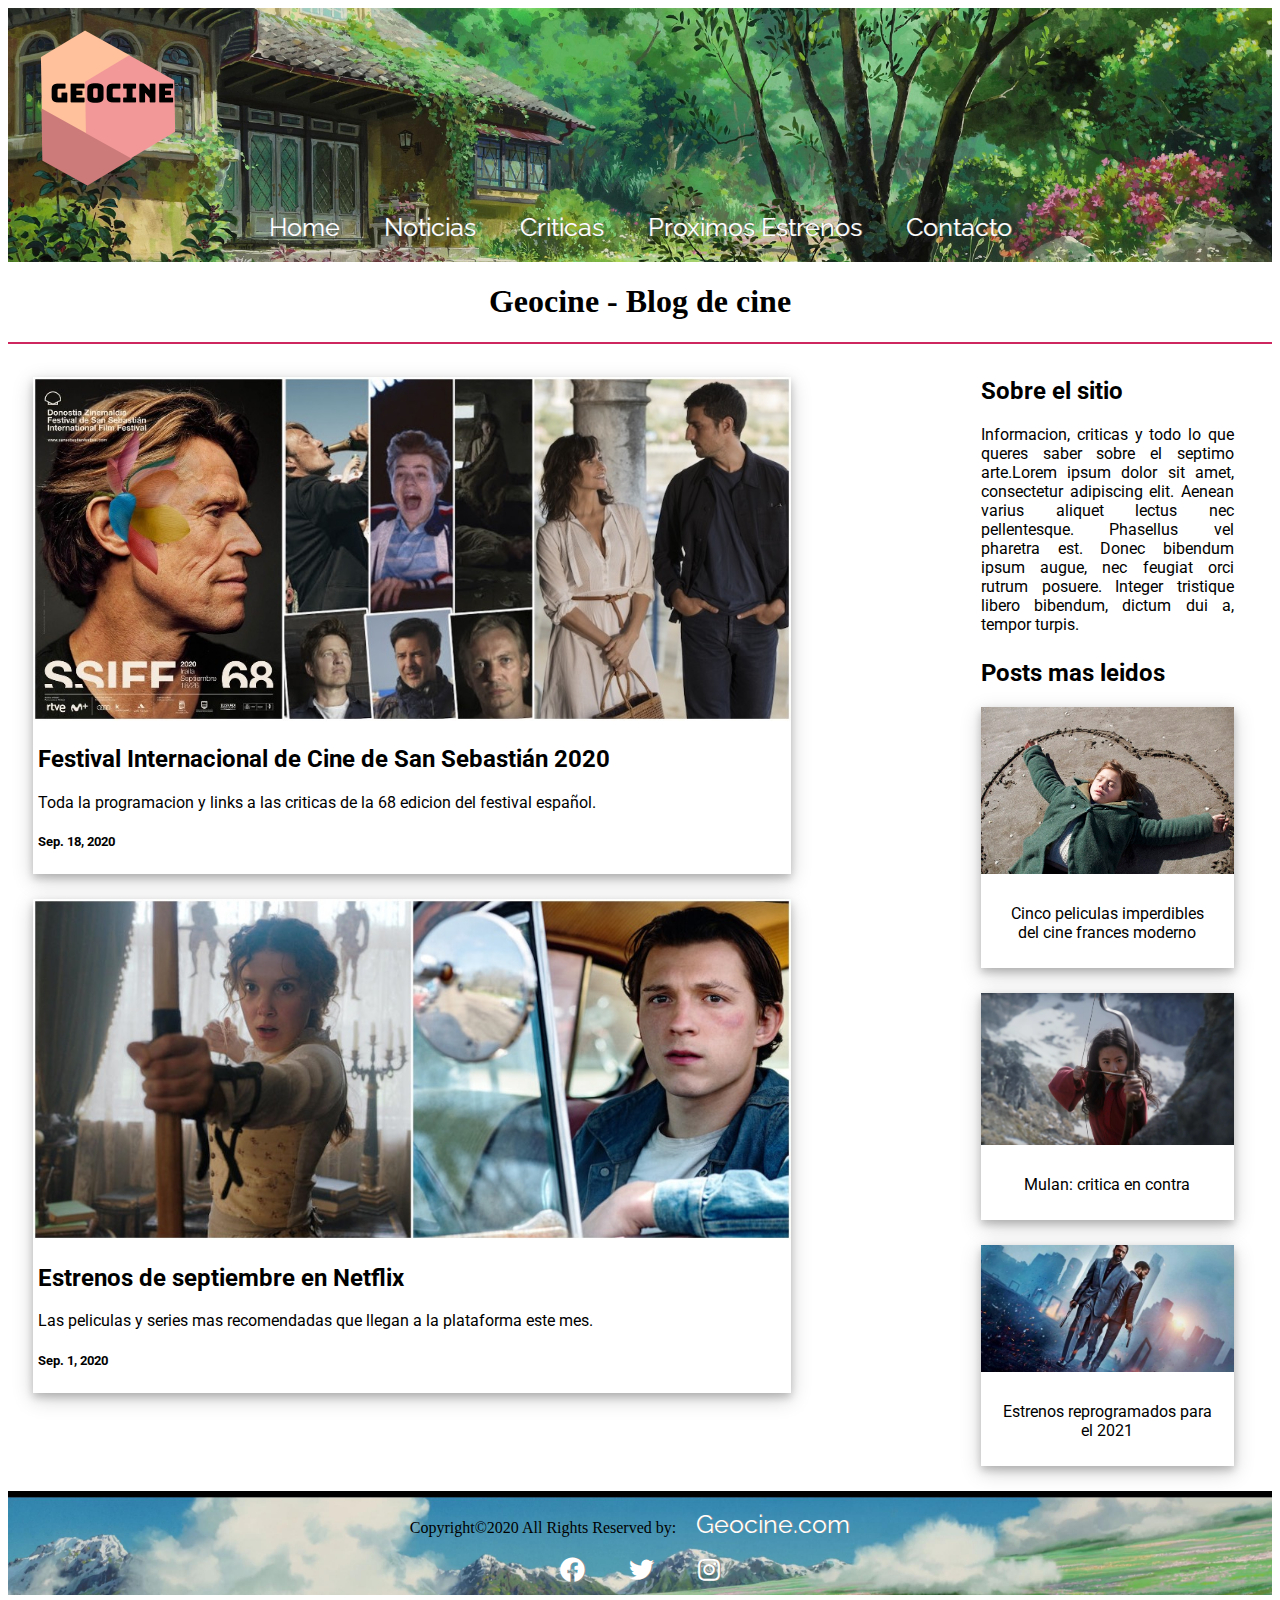
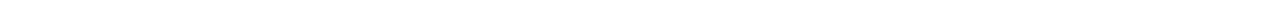
==== index.html @ cb1e0006 "Add files via upload" ====
<!DOCTYPE html>
<html lang="en">

<head>
  <meta charset="UTF-8" />
  <meta name="viewport" content="width=device-width, initial-scale=1, shrink-to-fit=no" />
  <meta http-equiv="x-ua-compatible" content="ie=edge" />
  <title>Geocine</title>
  <!-- Font Awesome -->
  <link rel="stylesheet" href="https://use.fontawesome.com/releases/v5.11.2/css/all.css" />
  <!-- Google Fonts Roboto -->
  <link rel="stylesheet" href="https://fonts.googleapis.com/css2?family=Roboto:wght@300;400;500;700&display=swap" />
  <!--Css Animate-->
  <link rel="stylesheet" href="https://cdnjs.cloudflare.com/ajax/libs/animate.css/4.1.1/animate.min.css" />
  <!-- Custom styles -->
  <link rel="stylesheet" href="css/styles.css" />
  <link rel="shortcut icon" type="image/jpg" href="img/favicon.ico" />

</head>

<body>
  <header>
    <!-- Navbar -->
    <nav class="navbar">
      <a href="index.html"><img src="img/logo.png" alt="logo" class="logo"></a>
      <div class="container topBotomBordersIn">
        <a href="index.html">Home</a>
        <a href="noticias.html">Noticias</a>
        <a href="criticas.html">Criticas</a>
        <a href="estrenos.html">Proximos Estrenos</a>
        <a href="contacto.html">Contacto</a>
      </div>
    </nav>
    <!-- Navbar -->
  </header>


  <!-- Main -->
  <main>

    <div class="titulo">
      <h1>Geocine - Blog de cine</h1>
      <hr> <!-- linea divisoria -->
    </div>

    <div class="row">

      <div class="leftcolumn">

        <div class="card">
          <div class="polaroid">
          <a href="#">
            <img src="img/ssiff-2020-guia-1000.jpg" alt="68 festival de san sebastian" style="width:100%">
          </a>
          <article class="card_article">
            <h2>Festival Internacional de Cine de San Sebastián 2020</h2>
            <p>Toda la programacion y links a las criticas de la 68 edicion del festival español.</p>
            <h5>Sep. 18, 2020</h5>
          </article>
        </div>
        </div>

        <div class="card">
          <div class="polaroid">
          <a href="#">
            <img src="img/netflix-x2-1000.jpg" alt="criticas netflix" style="width:100%">
          </a>
          <article class="card_article">
            <h2>Estrenos de septiembre en Netflix</h2>
            <p>Las peliculas y series mas recomendadas que llegan a la plataforma este mes.</p>
            <h5>Sep. 1, 2020</h5>
          </article>
        </div>
      </div>

      </div>


      <div class="rightcolumn">
        <div class="card">
          <h2>Sobre el sitio</h2>
          <p style="text-align: justify;">Informacion, criticas y todo lo que queres saber sobre el septimo arte.Lorem
            ipsum dolor sit amet, consectetur adipiscing elit. Aenean varius aliquet lectus nec pellentesque. Phasellus
            vel pharetra est. Donec bibendum ipsum augue, nec feugiat orci rutrum posuere. Integer tristique libero
            bibendum, dictum dui a, tempor turpis.
          </p>
        </div>
        <div class="card">
          <h2>Posts mas leidos</h2>
          <div class="polaroid">
            <a href=""><img src="img/1.jpg" alt="" style="width:100%"></a>
            <div class="polaroid_tittle">
              <p>Cinco peliculas imperdibles del cine frances moderno</p>
            </div>
          </div>
          <div class="polaroid">
            <a href=""><img src="img/Mulan (1).jpg" alt="" style="width:100%"></a>
            <div class="polaroid_tittle">
              <p>Mulan: critica en contra</p>
            </div>
          </div>
          <div class="polaroid">
            <a href=""><img src="img/reprogramados.jpg" alt="" style="width:100%"></a>
            <div class="polaroid_tittle">
              <p>Estrenos reprogramados para el 2021</p>
            </div>
          </div>
        </div>
      </div>


    </div>

  </main>
  <!-- Main -->

  <footer>
    <div class="container">
      <p class="copyright-text">Copyright&copy;2020 All Rights Reserved by:<a href="index.html">Geocine.com</a>
      </p>
      <div class="fabs-container">
        <a class="facebook" href="#"><i class="fab fa-facebook fa-1.5x"></i></a>
        <a class="twitter" href="#"><i class="fab fa-twitter fa-1.5x"></i></a>
        <a class="instagram" href="#"><i class="fab fa-instagram fa-1.5x"></i></a>
      </div>
    </div>
  </footer>
</body>

</html>
---- css/styles.css ----
@import 'https://fonts.googleapis.com/css?family=Raleway';

* {
    box-sizing: border-box;
}

header {

    padding-bottom: 20px;
    background: url(../img/01-The-Secret-World-of-Arrietty.jpg);
    background-size: cover;

}

footer {

    text-align: center;
    padding-bottom: 10px;
    padding-top: 2px;
    background: url(../img/247382.jpg);
    background-size: cover;

}


div.container {

    text-align: center;
}

div.container a {
    color: white;
    font-weight: 900;
    text-shadow: 1px 0 #888888;
    text-decoration: none;
    font: 25px Raleway;
    text-align: center;
    margin: 0px 10px;
    padding: 10px 10px;
    position: relative;
    display: inline;
    z-index: 0;
    cursor: pointer;
}


div.topBotomBordersIn a:before,
div.topBotomBordersIn a:after {
    position: absolute;
    left: 0px;
    width: 100%;
    height: 2px;
    background: rgb(226, 170, 188);
    content: "";
    opacity: 0;
    transition: all 0.3s;
}

div.topBotomBordersIn a:before {
    top: 0px;
    transform: translateY(-10px);
}

div.topBotomBordersIn a:after {
    bottom: 0px;
    transform: translateY(10px);
}

div.topBotomBordersIn a:hover:before,
div.topBotomBordersIn a:hover:after {
    opacity: 1;
    transform: translateY(0px);
}


.fa-facebook:hover {

    color: #4267B2;
}

.fa-twitter:hover {

    color: #1DA1F2;
}

.fa-instagram:hover {

    color: #C13584;
}


hr {

    border: 1px solid rgb(206, 39, 95);
}


.titulo {

    text-align: center;
}


input[type=text],
textarea {
    width: 100%;
    padding: 12px;
    border: 1px solid #ccc;
    margin-top: 6px;
    margin-bottom: 16px;
    resize: vertical;
}

input[type=submit] {
    background-color: rgb(6, 126, 10);
    color: white;
    font-weight: 300;
    padding: 12px 20px;
    border: none;
    cursor: pointer;
}

input[type=submit]:hover {
    background-color: #45a049;
}

.container-form {
    border-radius: 5px;
    background-color: #f2f2f2;
    padding: 10px;
}


.column {
    float: left;
    width: 50%;
    margin-top: 6px;
    padding: 20px;
}


.row:after {
    content: "";
    display: table;
    clear: both;
}

@media screen and (max-width: 528px) {

    .column,
    input[type=submit] {
        width: 100%;
        margin-top: 0;
    }
}


.card {
    font-family: 'Roboto', sans-serif;
    margin:25px;
    width: 80%;
  
}

.leftcolumn {
    float: left;
    width: 75%;
}


.rightcolumn {
    float: left;
    width: 25%;
    
}

@media screen and (max-width: 768px) {

    .leftcolumn,
    .rightcolumn {
        width: 100%;
        padding: 0;
    }
}

.polaroid {

    box-shadow: 0 4px 8px 0 rgba(0, 0, 0, 0.2), 0 6px 20px 0 rgba(0, 0, 0, 0.19);
    margin-bottom: 25px;
}

.polaroid_tittle {
    text-align: center;
    padding: 10px 20px;
}

.polaroid:hover {
    top: -2px;
    box-shadow: 0 4px 5px rgba(0, 0, 0, 0.2);
}



.card_article h5{

   
   padding-bottom: 25px;

}

.card_article{

    padding-left: 5px;
}

.wrapper {
    width: 100%;
    margin: 20px auto;
}

.wrapper img {

    display: block;
    width: 100%;
    height: 100%;
}

.cards_wrap {
    display: flex;
    flex-wrap: wrap;
}

.cards_wrap .card_item {
    width: 25%;
    padding: 10px;
}

.cards_wrap .card_inner {
    background: #fff;
}

.card_innner {

    border: 2px groove #33a739;
    background-color: white;

}

.card_down {

    padding: 10px;
    margin: 10px 0;
    text-align: center;


}

.card_btn {

    background-color: #4CAF50;
    border: none;
    color: white;
    padding: 8px 24px;
    text-align: center;
    text-decoration: none;
    display: inline-block;
    font-size: 16px;
    cursor: pointer;
    transition-duration: 0.4s;
}

.card_btn:hover {
    background-color: rgb(19, 42, 20);
    color: white;
}

.cards_wrap .card_down .card_info .title {
    color: #138019;
    font-size: 18px;
    margin-bottom: 5px;
}


.cards_wrap .card_top {
    width: 100%;
    min-height: 225px;
    padding: 10px;
    padding-bottom: 0;
}


.cards_wrap .card_bottom {

    text-align: center;
    padding: 15px;
}

.cards_wrap .card_bottom .card_info {
    padding: 15px;
    margin: 10px 0;
    border: 1px dashed #33a739;
}

.cards_wrap .card_bottom .card_info .title {
    color: #0071bc;
    font-size: 18px;
    margin-bottom: 5px;
}


@media (max-width: 1024px) {
    .cards_wrap .card_item {
        width: 33.3%;
    }
}

@media (max-width: 768px) {
    .cards_wrap .card_item {
        width: 50%;
    }
}

@media (max-width: 528px) {
    .cards_wrap .card_top {
        height: auto;
    }

    .cards_wrap .card_item {
        width: 100%;
    }
}
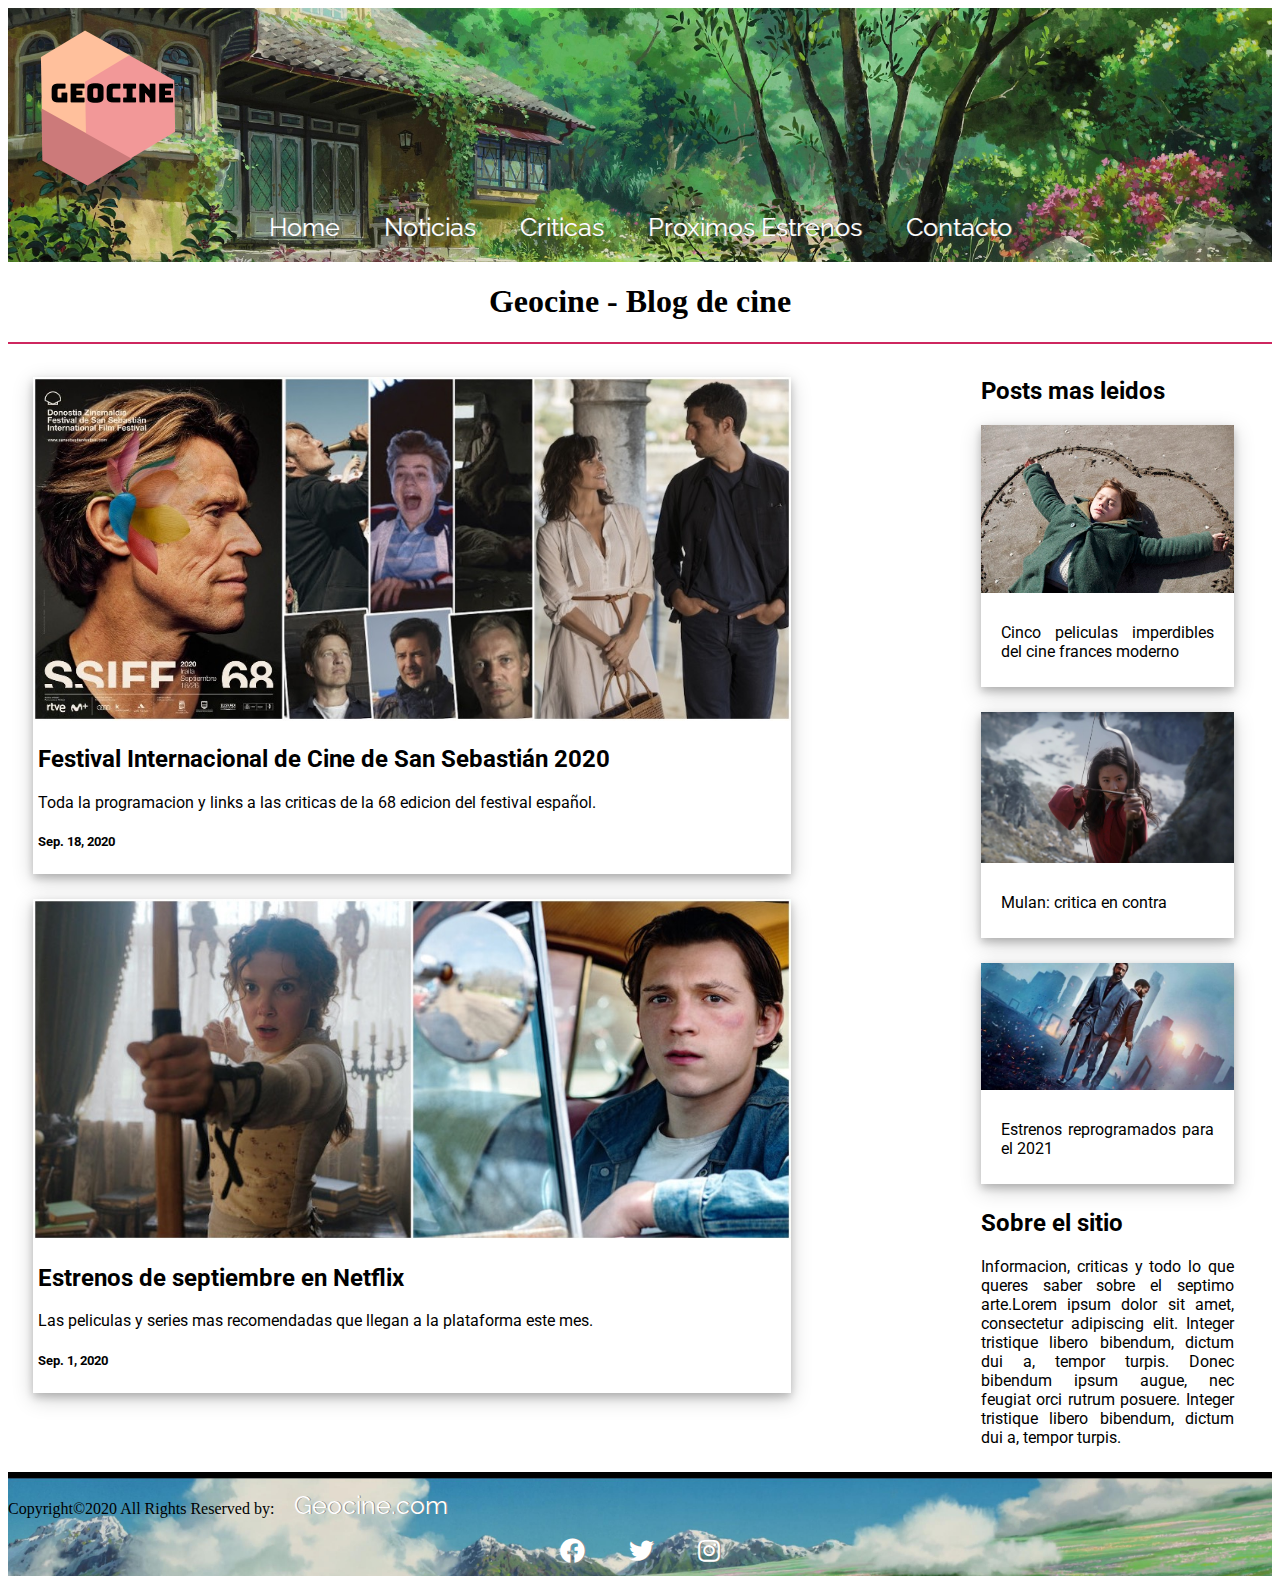
==== commit 3c4f6760: "pagina de noticias agregada" ====
--- a/index.html
+++ b/index.html
@@ -40,7 +40,7 @@
 
     <div class="titulo">
       <h1>Geocine - Blog de cine</h1>
-      <hr> <!-- linea divisoria -->
+      <hr> 
     </div>
 
     <div class="row">
@@ -77,43 +77,42 @@
 
 
       <div class="rightcolumn">
-        <div class="card">
-          <h2>Sobre el sitio</h2>
-          <p style="text-align: justify;">Informacion, criticas y todo lo que queres saber sobre el septimo arte.Lorem
-            ipsum dolor sit amet, consectetur adipiscing elit. Aenean varius aliquet lectus nec pellentesque. Phasellus
-            vel pharetra est. Donec bibendum ipsum augue, nec feugiat orci rutrum posuere. Integer tristique libero
-            bibendum, dictum dui a, tempor turpis.
-          </p>
-        </div>
+        
         <div class="card">
           <h2>Posts mas leidos</h2>
           <div class="polaroid">
-            <a href=""><img src="img/1.jpg" alt="" style="width:100%"></a>
+            <a href=""><img src="img/1.jpg" alt="cine frances" style="width:100%"></a>
             <div class="polaroid_tittle">
               <p>Cinco peliculas imperdibles del cine frances moderno</p>
             </div>
           </div>
           <div class="polaroid">
-            <a href=""><img src="img/Mulan (1).jpg" alt="" style="width:100%"></a>
+            <a href=""><img src="img/Mulan (1).jpg" alt="mulan" style="width:100%"></a>
             <div class="polaroid_tittle">
               <p>Mulan: critica en contra</p>
             </div>
           </div>
           <div class="polaroid">
-            <a href=""><img src="img/reprogramados.jpg" alt="" style="width:100%"></a>
+            <a href=""><img src="img/reprogramados.jpg" alt="reprogramados" style="width:100%"></a>
             <div class="polaroid_tittle">
               <p>Estrenos reprogramados para el 2021</p>
             </div>
           </div>
         </div>
+        <div class="card">
+          <h2>Sobre el sitio</h2>
+          <p style="text-align: justify;">Informacion, criticas y todo lo que queres saber sobre el septimo arte.Lorem
+            ipsum dolor sit amet, consectetur adipiscing elit. Integer tristique libero
+            bibendum, dictum dui a, tempor turpis. Donec bibendum ipsum augue, nec feugiat orci rutrum posuere. Integer tristique libero
+            bibendum, dictum dui a, tempor turpis.
+          </p>
+        </div>
       </div>
-
-
     </div>
 
   </main>
   <!-- Main -->
-
+  <!-- Footer -->
   <footer>
     <div class="container">
       <p class="copyright-text">Copyright&copy;2020 All Rights Reserved by:<a href="index.html">Geocine.com</a>
--- a/css/styles.css
+++ b/css/styles.css
@@ -157,9 +157,9 @@
 
 .card {
     font-family: 'Roboto', sans-serif;
-    margin:25px;
+    margin: 25px;
     width: 80%;
-  
+
 }
 
 .leftcolumn {
@@ -171,7 +171,7 @@
 .rightcolumn {
     float: left;
     width: 25%;
-    
+
 }
 
 @media screen and (max-width: 768px) {
@@ -201,14 +201,14 @@
 
 
 
-.card_article h5{
-
-   
-   padding-bottom: 25px;
-
-}
-
-.card_article{
+.card_article h5 {
+
+
+    padding-bottom: 25px;
+
+}
+
+.card_article {
 
     padding-left: 5px;
 }
@@ -328,4 +328,38 @@
     .cards_wrap .card_item {
         width: 100%;
     }
-}+}
+
+
+.archive {
+    display: grid;
+    grid-template-columns: repeat(auto-fit, minmax(210px, 1fr));
+    grid-gap: 32px;
+    grid-auto-flow: dense;
+}
+
+/* Extra-wide grid-posts */
+.article:nth-child(31n + 1) {
+    grid-column: 1 / -1;
+}
+
+.article:nth-child(16n + 2) {
+    grid-column: -3 / -1;
+}
+
+.article:nth-child(16n + 10) {
+    grid-column: 1 / -2;
+}
+
+
+@media (max-width: 459px) {
+    .archive {
+        display: flex;
+        flex-direction: column;
+    }
+}
+
+p{
+
+    text-align: justify;
+}
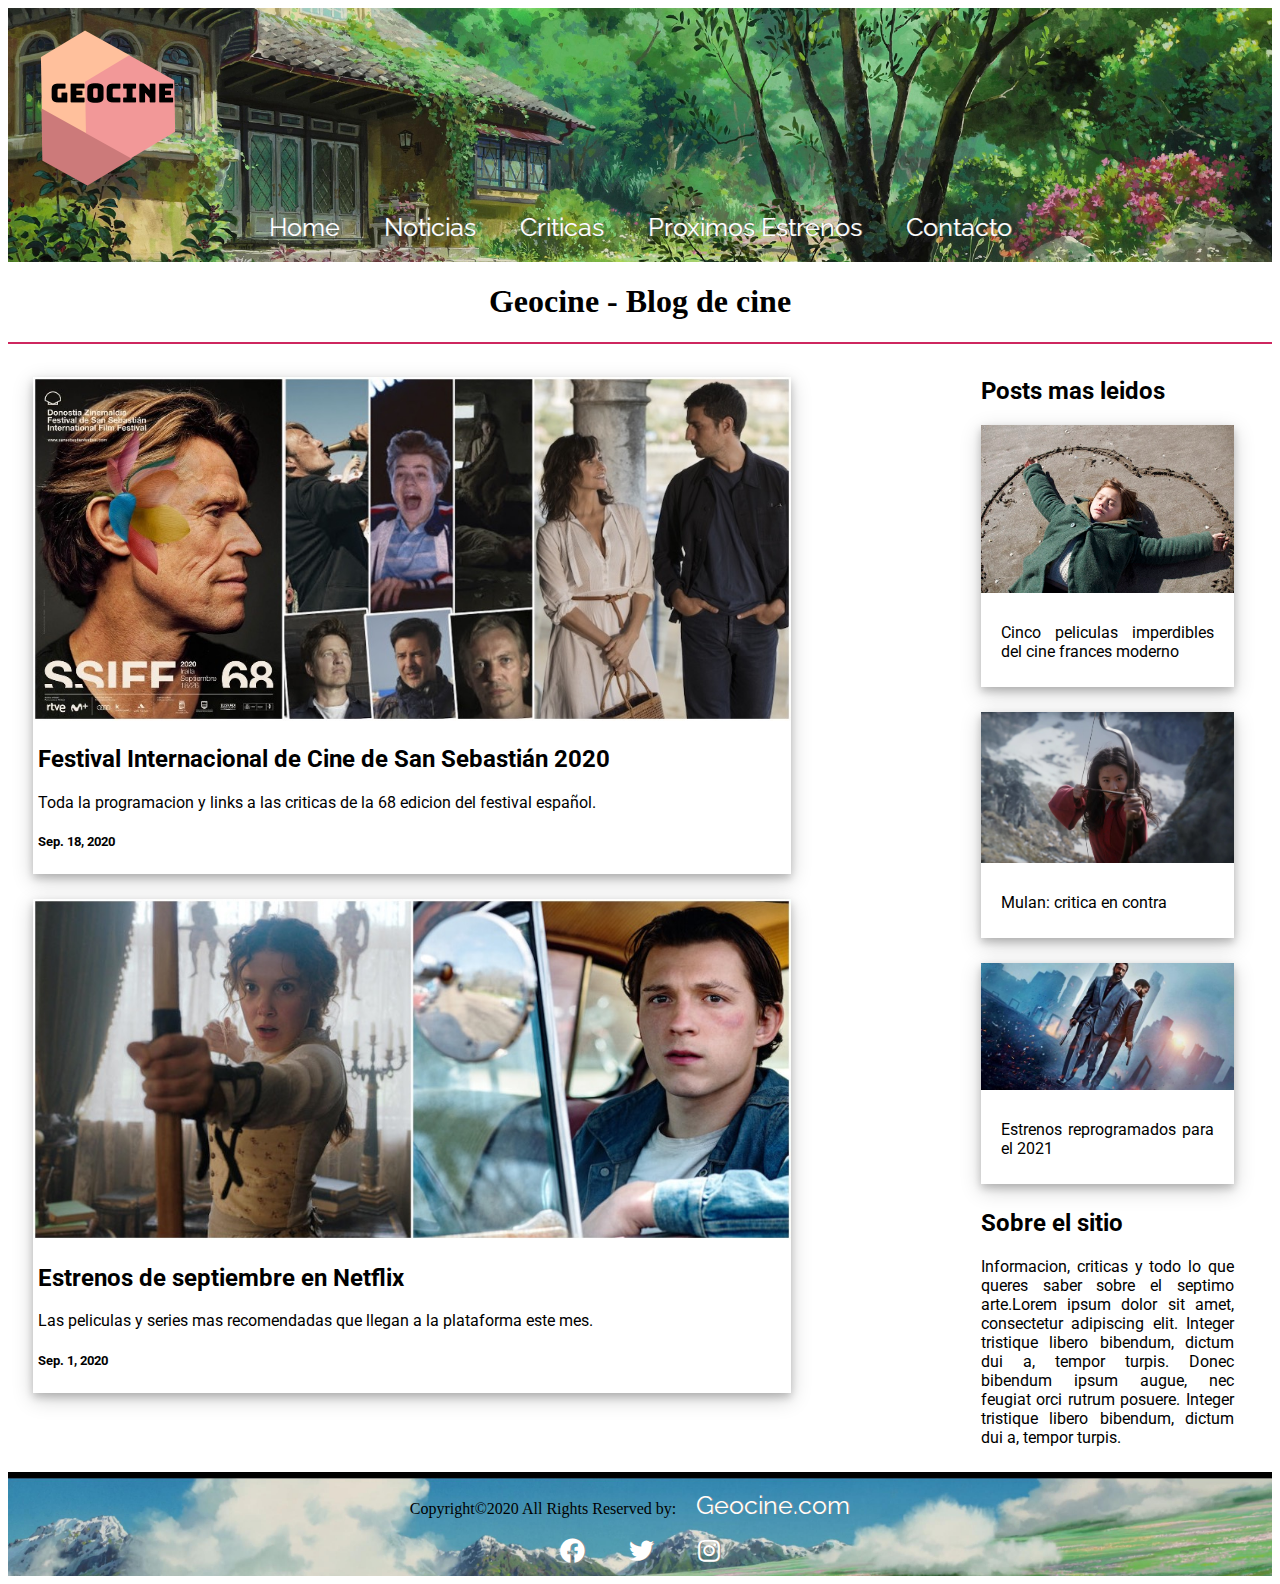
==== commit 2287f7ca: "criticas added" ====
--- a/index.html
+++ b/index.html
@@ -118,9 +118,9 @@
       <p class="copyright-text">Copyright&copy;2020 All Rights Reserved by:<a href="index.html">Geocine.com</a>
       </p>
       <div class="fabs-container">
-        <a class="facebook" href="#"><i class="fab fa-facebook fa-1.5x"></i></a>
-        <a class="twitter" href="#"><i class="fab fa-twitter fa-1.5x"></i></a>
-        <a class="instagram" href="#"><i class="fab fa-instagram fa-1.5x"></i></a>
+        <a class="facebook" href="https://www.facebook.com/"><i class="fab fa-facebook fa-1.5x"></i></a>
+        <a class="twitter" href="https://twitter.com/"><i class="fab fa-twitter fa-1.5x"></i></a>
+        <a class="instagram" href="https://www.instagram.com/?hl=es-la"><i class="fab fa-instagram fa-1.5x"></i></a>
       </div>
     </div>
   </footer>
--- a/css/styles.css
+++ b/css/styles.css
@@ -92,6 +92,11 @@
 hr {
 
     border: 1px solid rgb(206, 39, 95);
+}
+
+.titulo-estrenos {
+
+    text-align: center;
 }
 
 
@@ -118,6 +123,7 @@
     padding: 12px 20px;
     border: none;
     cursor: pointer;
+    margin-top: 10px;
 }
 
 input[type=submit]:hover {
@@ -338,7 +344,7 @@
     grid-auto-flow: dense;
 }
 
-/* Extra-wide grid-posts */
+
 .article:nth-child(31n + 1) {
     grid-column: 1 / -1;
 }
@@ -359,7 +365,40 @@
     }
 }
 
-p{
+.article{
+
+    position: relative;
+}
+
+.card-text {
+
+
+    position: absolute;
+    bottom: 0;
+    background: rgb(0, 0, 0);
+    background: rgba(0, 0, 0, 0.5);
+    color: #f1f1f1;
+    width: 100%;
+    transition: .5s ease;
+    opacity: 0;
+    color: white;
+    font-size: 15px;
+    padding: 20px;
+    text-align: center;
+
+}
+
+.article:hover .card-text {
+    opacity: 1;
+  }
+
+p {
 
     text-align: justify;
 }
+
+.copyright-text {
+
+    text-align: center;
+
+}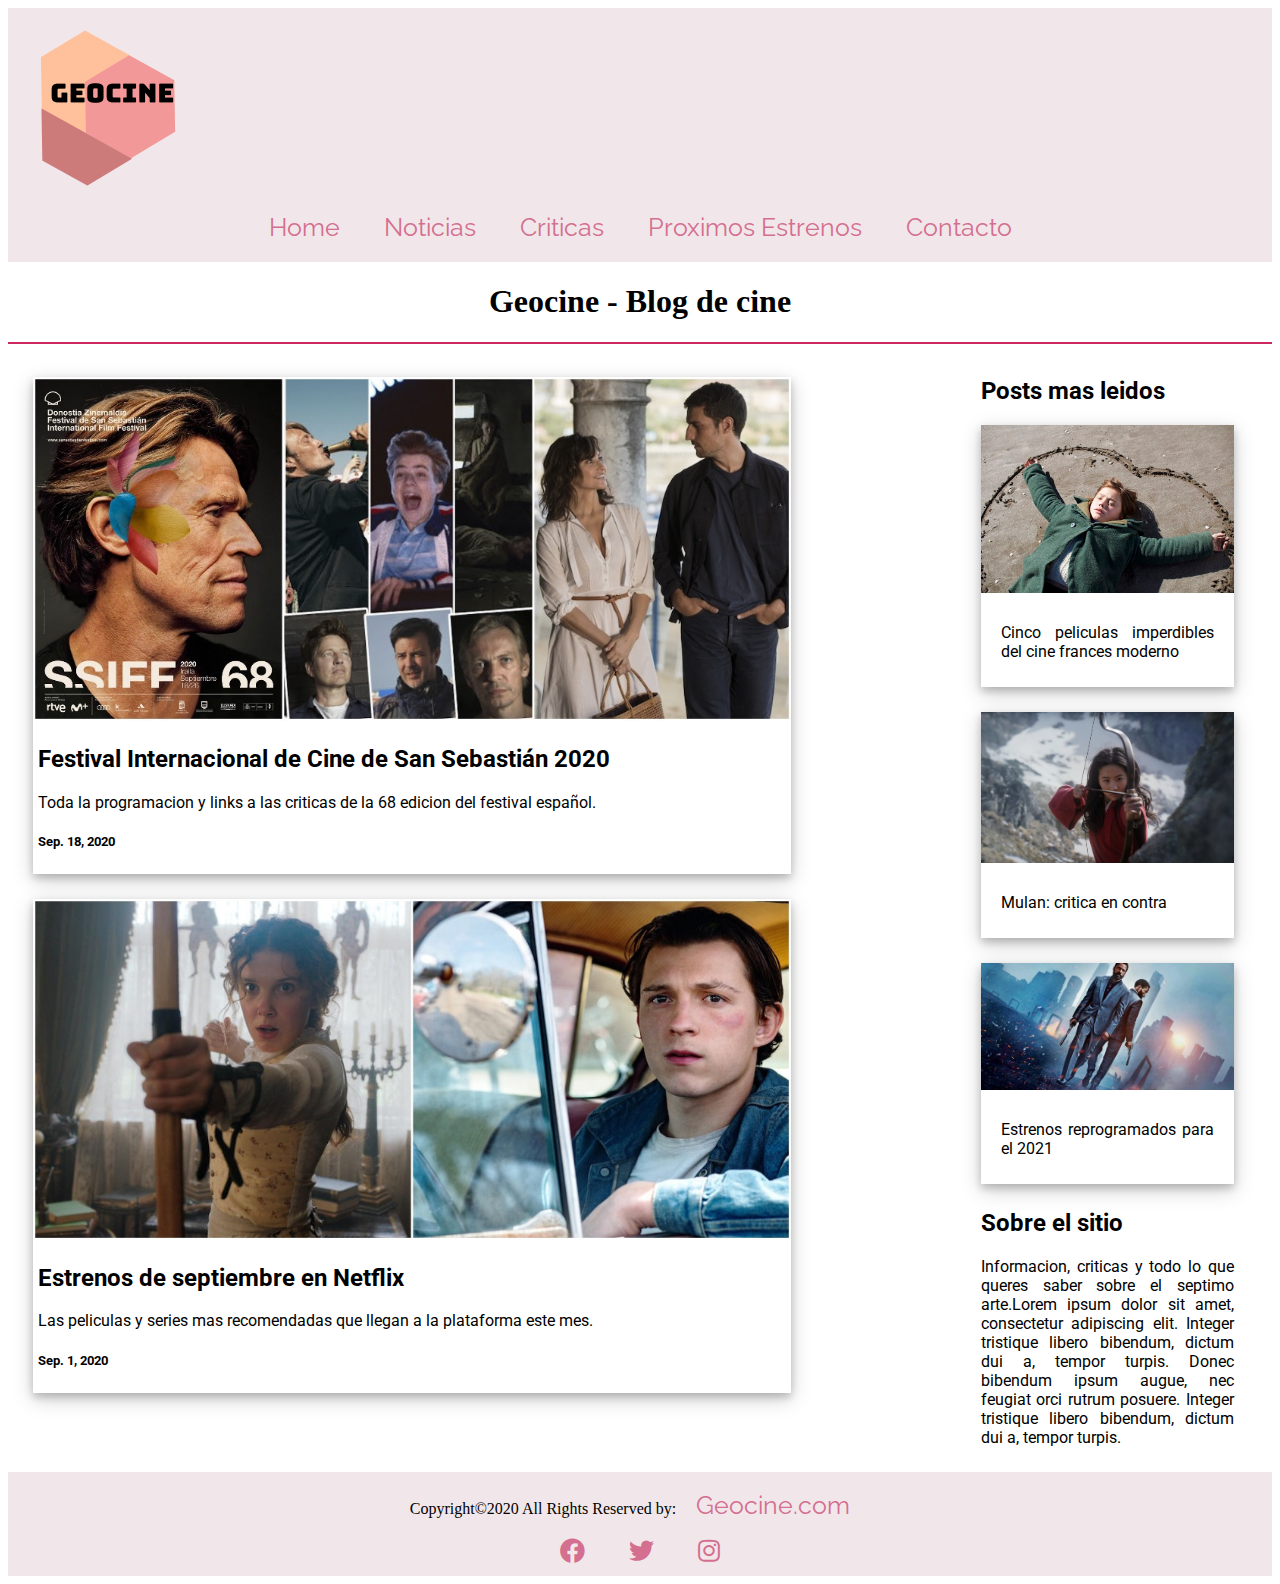
==== commit cb5a3585: "-" ====
--- a/index.html
+++ b/index.html
@@ -22,7 +22,7 @@
   <header>
     <!-- Navbar -->
     <nav class="navbar">
-      <a href="index.html"><img src="img/logo.png" alt="logo" class="logo"></a>
+      <a href="index.html"><img src="img/logo.png" alt="logo" class="animate__animated animate__bounce"></a>
       <div class="container topBotomBordersIn">
         <a href="index.html">Home</a>
         <a href="noticias.html">Noticias</a>
@@ -40,7 +40,7 @@
 
     <div class="titulo">
       <h1>Geocine - Blog de cine</h1>
-      <hr> 
+      <hr>
     </div>
 
     <div class="row">
@@ -49,35 +49,35 @@
 
         <div class="card">
           <div class="polaroid">
-          <a href="#">
-            <img src="img/ssiff-2020-guia-1000.jpg" alt="68 festival de san sebastian" style="width:100%">
-          </a>
-          <article class="card_article">
-            <h2>Festival Internacional de Cine de San Sebastián 2020</h2>
-            <p>Toda la programacion y links a las criticas de la 68 edicion del festival español.</p>
-            <h5>Sep. 18, 2020</h5>
-          </article>
-        </div>
+            <a href="#">
+              <img src="img/ssiff-2020-guia-1000.jpg" alt="68 festival de san sebastian" style="width:100%">
+            </a>
+            <article class="card_article">
+              <h2>Festival Internacional de Cine de San Sebastián 2020</h2>
+              <p>Toda la programacion y links a las criticas de la 68 edicion del festival español.</p>
+              <h5>Sep. 18, 2020</h5>
+            </article>
+          </div>
         </div>
 
         <div class="card">
           <div class="polaroid">
-          <a href="#">
-            <img src="img/netflix-x2-1000.jpg" alt="criticas netflix" style="width:100%">
-          </a>
-          <article class="card_article">
-            <h2>Estrenos de septiembre en Netflix</h2>
-            <p>Las peliculas y series mas recomendadas que llegan a la plataforma este mes.</p>
-            <h5>Sep. 1, 2020</h5>
-          </article>
+            <a href="#">
+              <img src="img/netflix-x2-1000.jpg" alt="criticas netflix" style="width:100%">
+            </a>
+            <article class="card_article">
+              <h2>Estrenos de septiembre en Netflix</h2>
+              <p>Las peliculas y series mas recomendadas que llegan a la plataforma este mes.</p>
+              <h5>Sep. 1, 2020</h5>
+            </article>
+          </div>
         </div>
-      </div>
 
       </div>
 
 
       <div class="rightcolumn">
-        
+
         <div class="card">
           <h2>Posts mas leidos</h2>
           <div class="polaroid">
@@ -103,7 +103,8 @@
           <h2>Sobre el sitio</h2>
           <p style="text-align: justify;">Informacion, criticas y todo lo que queres saber sobre el septimo arte.Lorem
             ipsum dolor sit amet, consectetur adipiscing elit. Integer tristique libero
-            bibendum, dictum dui a, tempor turpis. Donec bibendum ipsum augue, nec feugiat orci rutrum posuere. Integer tristique libero
+            bibendum, dictum dui a, tempor turpis. Donec bibendum ipsum augue, nec feugiat orci rutrum posuere. Integer
+            tristique libero
             bibendum, dictum dui a, tempor turpis.
           </p>
         </div>
--- a/css/styles.css
+++ b/css/styles.css
@@ -7,9 +7,7 @@
 header {
 
     padding-bottom: 20px;
-    background: url(../img/01-The-Secret-World-of-Arrietty.jpg);
-    background-size: cover;
-
+    background-color: rgb(241, 231, 234)
 }
 
 footer {
@@ -17,9 +15,7 @@
     text-align: center;
     padding-bottom: 10px;
     padding-top: 2px;
-    background: url(../img/247382.jpg);
-    background-size: cover;
-
+    background-color: rgb(241, 231, 234)
 }
 
 
@@ -29,9 +25,8 @@
 }
 
 div.container a {
-    color: white;
+    color: rgb(212, 111, 143);
     font-weight: 900;
-    text-shadow: 1px 0 #888888;
     text-decoration: none;
     font: 25px Raleway;
     text-align: center;
@@ -39,7 +34,6 @@
     padding: 10px 10px;
     position: relative;
     display: inline;
-    z-index: 0;
     cursor: pointer;
 }
 
@@ -94,17 +88,11 @@
     border: 1px solid rgb(206, 39, 95);
 }
 
+.titulo,
 .titulo-estrenos {
 
     text-align: center;
 }
-
-
-.titulo {
-
-    text-align: center;
-}
-
 
 input[type=text],
 textarea {
@@ -151,6 +139,25 @@
     clear: both;
 }
 
+.card {
+    font-family: 'Roboto', sans-serif;
+    margin: 25px;
+    width: 80%;
+
+}
+
+.leftcolumn {
+    float: left;
+    width: 75%;
+}
+
+
+.rightcolumn {
+    float: left;
+    width: 25%;
+
+}
+
 @media screen and (max-width: 528px) {
 
     .column,
@@ -158,26 +165,6 @@
         width: 100%;
         margin-top: 0;
     }
-}
-
-
-.card {
-    font-family: 'Roboto', sans-serif;
-    margin: 25px;
-    width: 80%;
-
-}
-
-.leftcolumn {
-    float: left;
-    width: 75%;
-}
-
-
-.rightcolumn {
-    float: left;
-    width: 25%;
-
 }
 
 @media screen and (max-width: 768px) {
@@ -365,7 +352,7 @@
     }
 }
 
-.article{
+.article {
 
     position: relative;
 }
@@ -390,7 +377,7 @@
 
 .article:hover .card-text {
     opacity: 1;
-  }
+}
 
 p {
 
